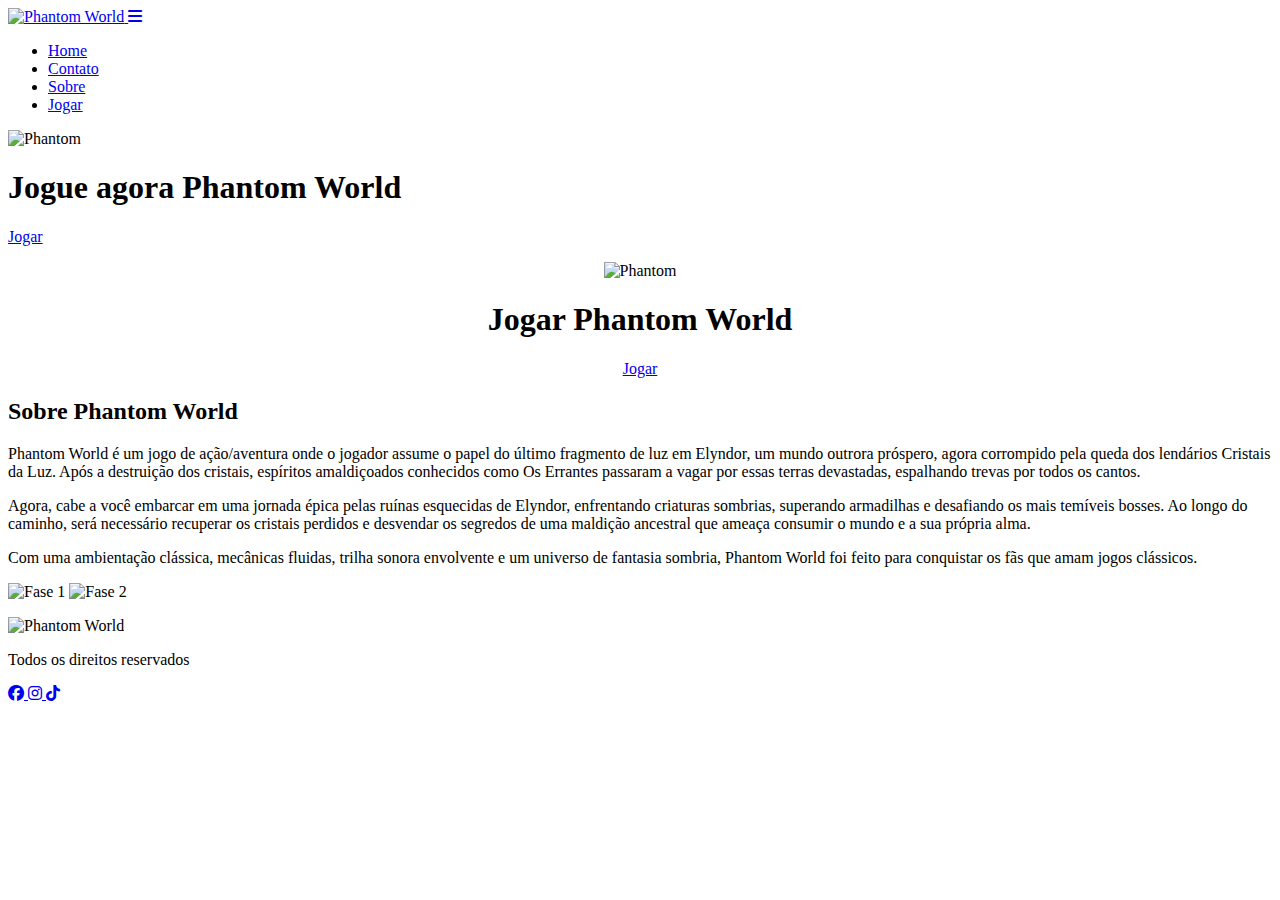
==== index.html @ 5bbbe56d "Adicionando estrutura inicial das páginas HTML" ====
<!DOCTYPE html>
<html lang="pt-br">
<head>
    <!-- Configurações básicas do documento -->
    <meta charset="UTF-8">
    <meta name="viewport" content="width=device-width, initial-scale=1.0">
    <title>Phantom World</title>

    <!-- Font Awesome para ícones -->
    <link rel="stylesheet" href="https://cdnjs.cloudflare.com/ajax/libs/font-awesome/6.5.0/css/all.min.css">

    <!-- Fontes do Google -->
    <link rel="preconnect" href="https://fonts.googleapis.com">
    <link rel="preconnect" href="https://fonts.gstatic.com" crossorigin>
    <link href="https://fonts.googleapis.com/css2?family=Roboto:wght@400;700&display=swap" rel="stylesheet">

    <!-- CSS do projeto -->
    <link href="Css/style.css" rel="stylesheet">

    <!-- Ícone da aba do navegador -->
    <link href="images/icone.png" rel="shortcut icon">
</head>

<body>
    <!-- Header / Cabeçalho do site -->
    <header class="header">
        <div class="container">
            <!-- Logo -->
            <a href="index.html" title="Home" class="header-logo">
                <img src="images/logo.png" alt="Phantom World">
            </a>
            
            <!-- Menu mobile (ícone de hamburguer) -->
            <a href="#" onclick="mostrarMenu()" class="header-menu">
                <i class="fas fa-bars"></i>
            </a>

            <!-- Navegação -->
            <nav class="header-nav">
                <ul>
                    <li><a href="#" title="Home">Home</a></li>
                    <li><a href="contato.html" title="Contato">Contato</a></li>
                    <li><a href="#sobre" title="Sobre">Sobre</a></li>
                    <li><a href="jogo.html" title="Jogar" class="header-btn">Jogar</a></li>
                </ul>
            </nav>
        </div>
    </header>

    <!-- Banner Mobile (visível apenas em telas menores) -->
    <div class="banner-mobile">
        <img src="images/banner-mobile.png" alt="Phantom">
        <h1>Jogue agora Phantom World</h1>
        <p>
            <a href="jogo.html" title="Jogar" class="btn">Jogar</a>
        </p>
    </div>

    <!-- Banner Desktop (visível apenas em telas maiores) -->
    <div class="banner-desktop">
        <section class="flex">
            <div class="col" style="text-align: center;">
                <img src="images/banner-desktop.png" alt="Phantom">
                <h1>Jogar Phantom World</h1>
                <p>
                    <a href="jogo.html" title="Jogar" class="btn">Jogar</a>
                </p>
            </div>
        </section>
    </div>

    <!-- Seção Sobre o jogo -->
    <section id="sobre">
        <h2>Sobre Phantom World</h2>
        <p>Phantom World é um jogo de ação/aventura onde o jogador assume o papel do último fragmento de luz em Elyndor, um mundo outrora próspero, agora corrompido pela queda dos lendários Cristais da Luz. Após a destruição dos cristais, espíritos amaldiçoados conhecidos como Os Errantes passaram a vagar por essas terras devastadas, espalhando trevas por todos os cantos.</p>
        <p>Agora, cabe a você embarcar em uma jornada épica pelas ruínas esquecidas de Elyndor, enfrentando criaturas sombrias, superando armadilhas e desafiando os mais temíveis bosses. Ao longo do caminho, será necessário recuperar os cristais perdidos e desvendar os segredos de uma maldição ancestral que ameaça consumir o mundo e a sua própria alma.</p>
        <p>Com uma ambientação clássica, mecânicas fluidas, trilha sonora envolvente e um universo de fantasia sombria, Phantom World foi feito para conquistar os fãs que amam jogos clássicos.</p>

        <!-- Imagens ilustrativas da seção sobre -->
        <div class="sobre-imagem">
            <img src="images/Fase 1.png" alt="Fase 1" class="sobre-img">
            <img src="images/Fase 2.png" alt="Fase 2" class="sobre-img">
        </div>
    </section>

    <!-- Rodapé -->
    <footer class="footer">
        <div class="container center">
            <p>
                <img src="images/logo.png" alt="Phantom World">
            </p>
            <p>Todos os direitos reservados</p>
            <p class="redes">
                <!-- Ícones de redes sociais -->
                <a href="#" title="Facebook">
                    <i class="fab fa-facebook"></i>
                </a>
                <a href="#" title="Instragram">
                    <i class="fab fa-instagram"></i>
                </a>
                <a href="#" title="TikTok">
                    <i class="fab fa-tiktok"></i>
                </a>
            </p>
        </div>
    </footer>

    <!-- Script do menu mobile -->
    <script>
        function mostrarMenu() {
            document.querySelector(".header-nav").classList.toggle("active");
        }
    </script>
</body>
</html>
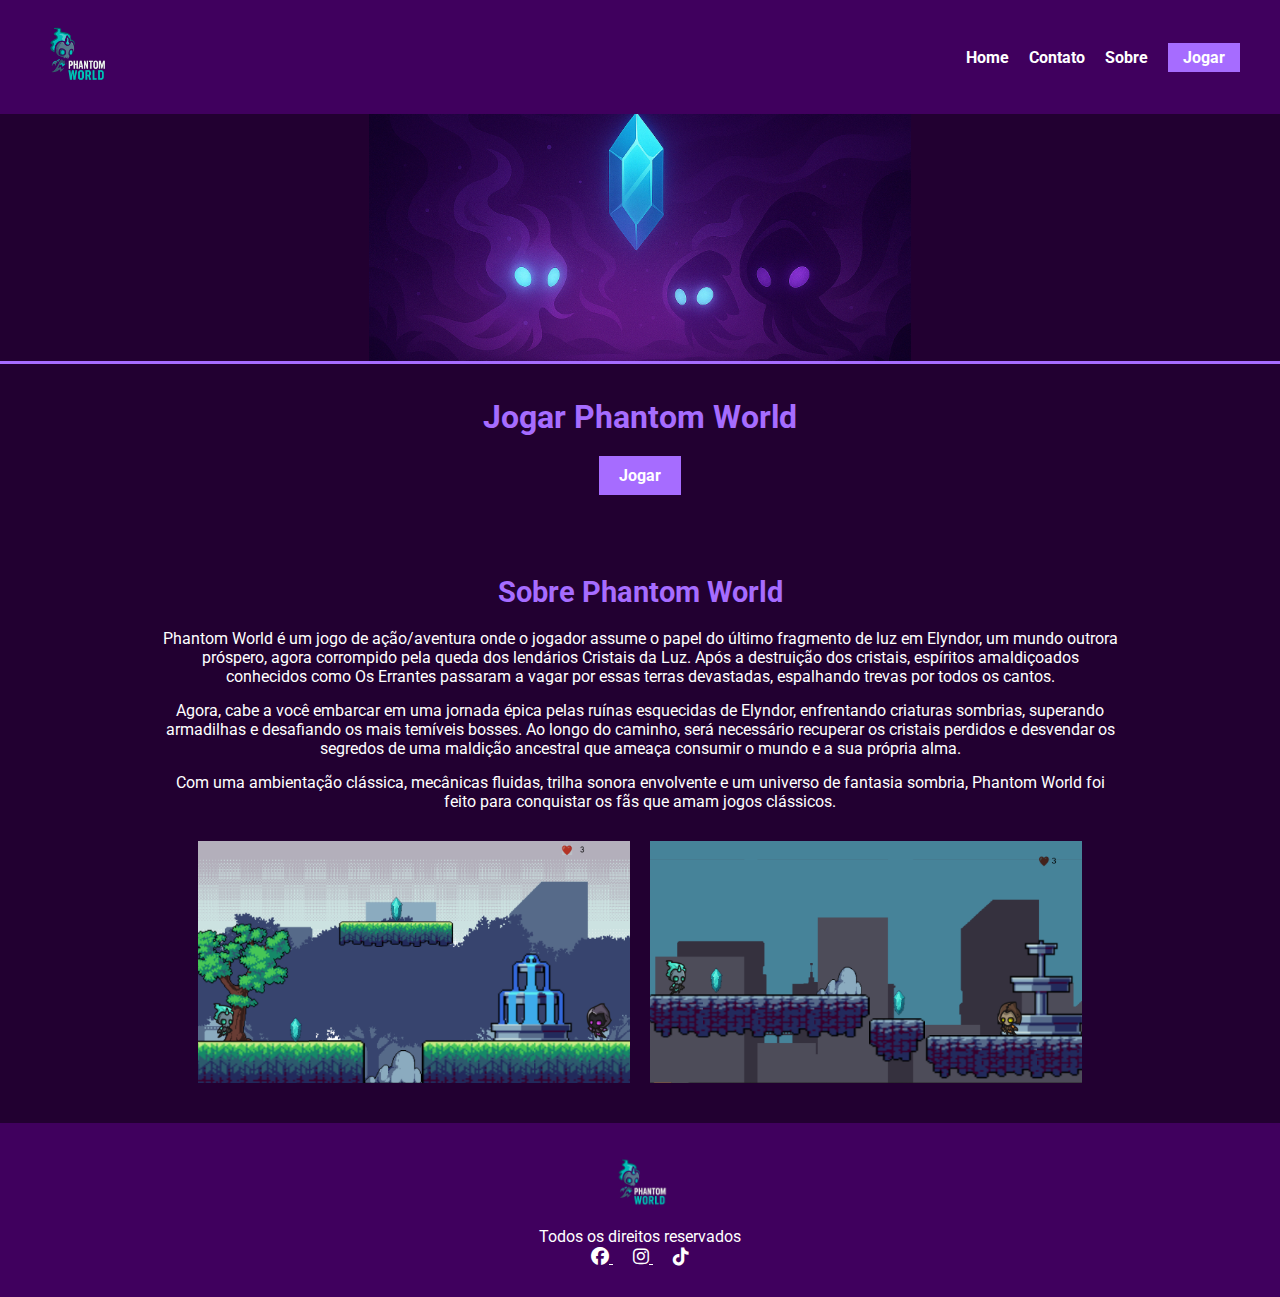
==== commit 410aa11a: "Adicionando novamente os arquivos html corrigidos e atualizados" ====
--- a/index.html
+++ b/index.html
@@ -15,7 +15,7 @@
     <link href="https://fonts.googleapis.com/css2?family=Roboto:wght@400;700&display=swap" rel="stylesheet">
 
     <!-- CSS do projeto -->
-    <link href="Css/style.css" rel="stylesheet">
+    <link href="css/style.css" rel="stylesheet">
 
     <!-- Ícone da aba do navegador -->
     <link href="images/icone.png" rel="shortcut icon">
--- a/css/style.css
+++ b/css/style.css
@@ -0,0 +1,244 @@
+/* style.css */
+
+/* Reset básico para garantir consistência entre navegadores */
+* {
+    margin: 0;
+    padding: 0;
+    box-sizing: border-box;
+}
+
+/* Estilos gerais */
+body {
+    font-family: 'Roboto', sans-serif;
+    background-color: rgb(34, 0, 49); /* Roxo escuro */
+    color: white;
+}
+
+/* =================== CABEÇALHO =================== */
+
+.header {
+    background-color: rgb(64, 0, 94); /* Roxo médio */
+    padding: 20px 0;
+}
+
+.header .container {
+    max-width: 1200px;
+    margin: auto;
+    display: flex;
+    justify-content: space-between;
+    align-items: center;
+}
+
+/* AUMENTANDO o tamanho da logo do header */
+.header-logo img {
+    height: 70px;
+}
+
+.header-nav {
+    margin-left: auto;
+}
+
+.header-nav ul {
+    list-style: none;
+    display: flex;
+    gap: 20px;
+    align-items: center;
+}
+
+.header-nav ul li a {
+    color: white;
+    text-decoration: none;
+    font-weight: bold;
+    transition: 0.3s;
+}
+
+.header-nav ul li a:hover {
+    color: #ccc;
+}
+
+/* Botão com destaque (Jogar) */
+.header-btn {
+    background-color: #A66CFF;
+    color: white;
+    padding: 5px 15px;
+    font-weight: bold;
+    border: none;
+}
+
+/* Ícone de menu hambúrguer (mobile) */
+.header-menu {
+    display: none;
+    font-size: 24px;
+    color: white;
+    margin-right: 15px;
+}
+
+/* =================== BANNER =================== */
+
+/* Mostrado somente em mobile */
+.banner-desktop {
+    display: none;
+}
+
+/* Mostrado somente em mobile */
+.banner-mobile {
+    display: block;
+    text-align: center;
+}
+
+/* Imagem do banner */
+.banner-mobile img,
+.banner-desktop img {
+    width: 100%;
+    height: auto;
+    max-height: 250px;
+    object-fit: contain;
+    border-bottom: 3px solid #A66CFF;
+}
+
+.banner-mobile p {
+    margin-top: 10px;
+}
+
+/* Botões gerais */
+.btn {
+    background-color: #A66CFF;
+    color: white;
+    padding: 10px 20px;
+    text-decoration: none;
+    font-weight: bold;
+    display: inline-block;
+    text-align: center;
+    border: none;
+    transition: 0.3s;
+}
+
+.btn:hover {
+    background-color: #843EF1;
+}
+
+/* =================== SEÇÃO SOBRE =================== */
+
+#sobre {
+    max-width: 1000px;
+    margin: auto;
+    padding: 40px 20px;
+    text-align: center;
+}
+
+#sobre h2 {
+    margin-top: 40px;
+    margin-bottom: 20px;
+    font-size: 1.8rem;
+    color: #A66CFF;
+}
+
+#sobre p {
+    margin-bottom: 15px;
+    margin-top: 10px;
+}
+
+/* Imagens laterais ou empilhadas, dependendo da largura da tela */
+.sobre-imagem {
+    display: flex;
+    flex-direction: column;
+    gap: 20px;
+    align-items: center;
+    margin-top: 30px;
+}
+
+.sobre-img {
+    max-width: 100%;
+}
+
+/* =================== RODAPÉ =================== */
+
+.footer {
+    background-color: rgb(64, 0, 94);
+    padding: 30px 0;
+    text-align: center;
+}
+
+/* AUMENTANDO o tamanho da logo do footer */
+.footer img {
+    height: 60px;
+    margin-bottom: 10px;
+}
+
+.footer .redes a {
+    color: white;
+    font-size: 18px;
+    margin: 0 10px;
+    transition: color 0.3s;
+}
+
+.footer .redes a:hover {
+    color: #A66CFF;
+}
+
+/* =================== TÍTULOS NO BANNER =================== */
+
+.banner-mobile h1,
+.banner-desktop h1 {
+    margin-top: 30px;
+    margin-bottom: 20px;
+    font-size: 2rem;
+    color: #A66CFF;
+}
+
+/* =================== RESPONSIVO =================== */
+
+@media (min-width: 768px) {
+    /* Mostra o banner para desktop e oculta o mobile */
+    .banner-desktop {
+        display: block;
+    }
+
+    .banner-mobile {
+        display: none;
+    }
+
+    /* Força o menu desktop a aparecer */
+    .header-menu {
+        display: none !important;
+    }
+
+    .header-nav {
+        display: flex;
+    }
+
+    /* Imagens da seção "sobre" lado a lado no desktop */
+    .sobre-imagem {
+        flex-direction: row;
+        justify-content: center;
+    }
+
+    .sobre-img {
+        max-width: 45%;
+    }
+}
+
+@media (max-width: 767px) {
+    .header .container {
+        flex-wrap: wrap;
+    }
+
+    .header-nav {
+        display: none;
+        width: 100%;
+        text-align: center;
+    }
+
+    .header-nav.active {
+        display: block;
+    }
+
+    .header-nav ul {
+        flex-direction: column;
+        gap: 15px;
+    }
+
+    .header-menu {
+        display: block;
+    }
+}
